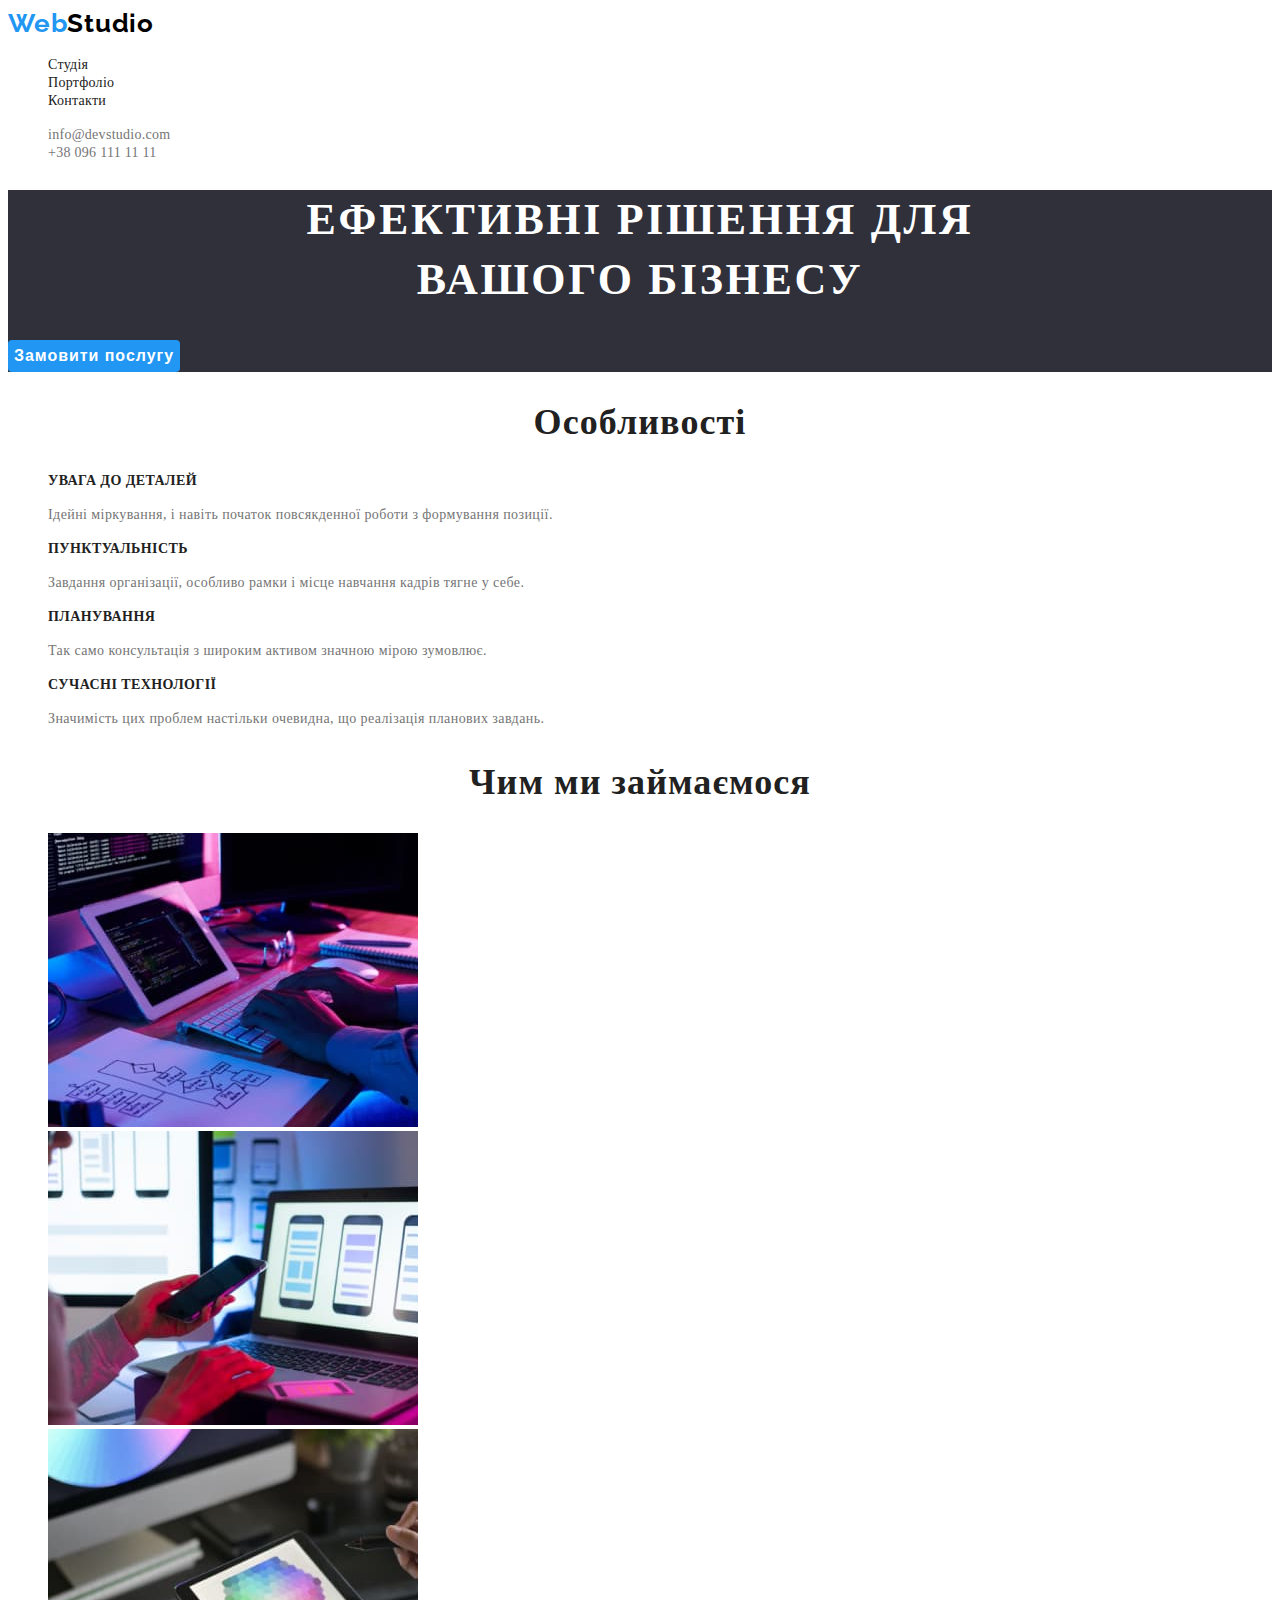
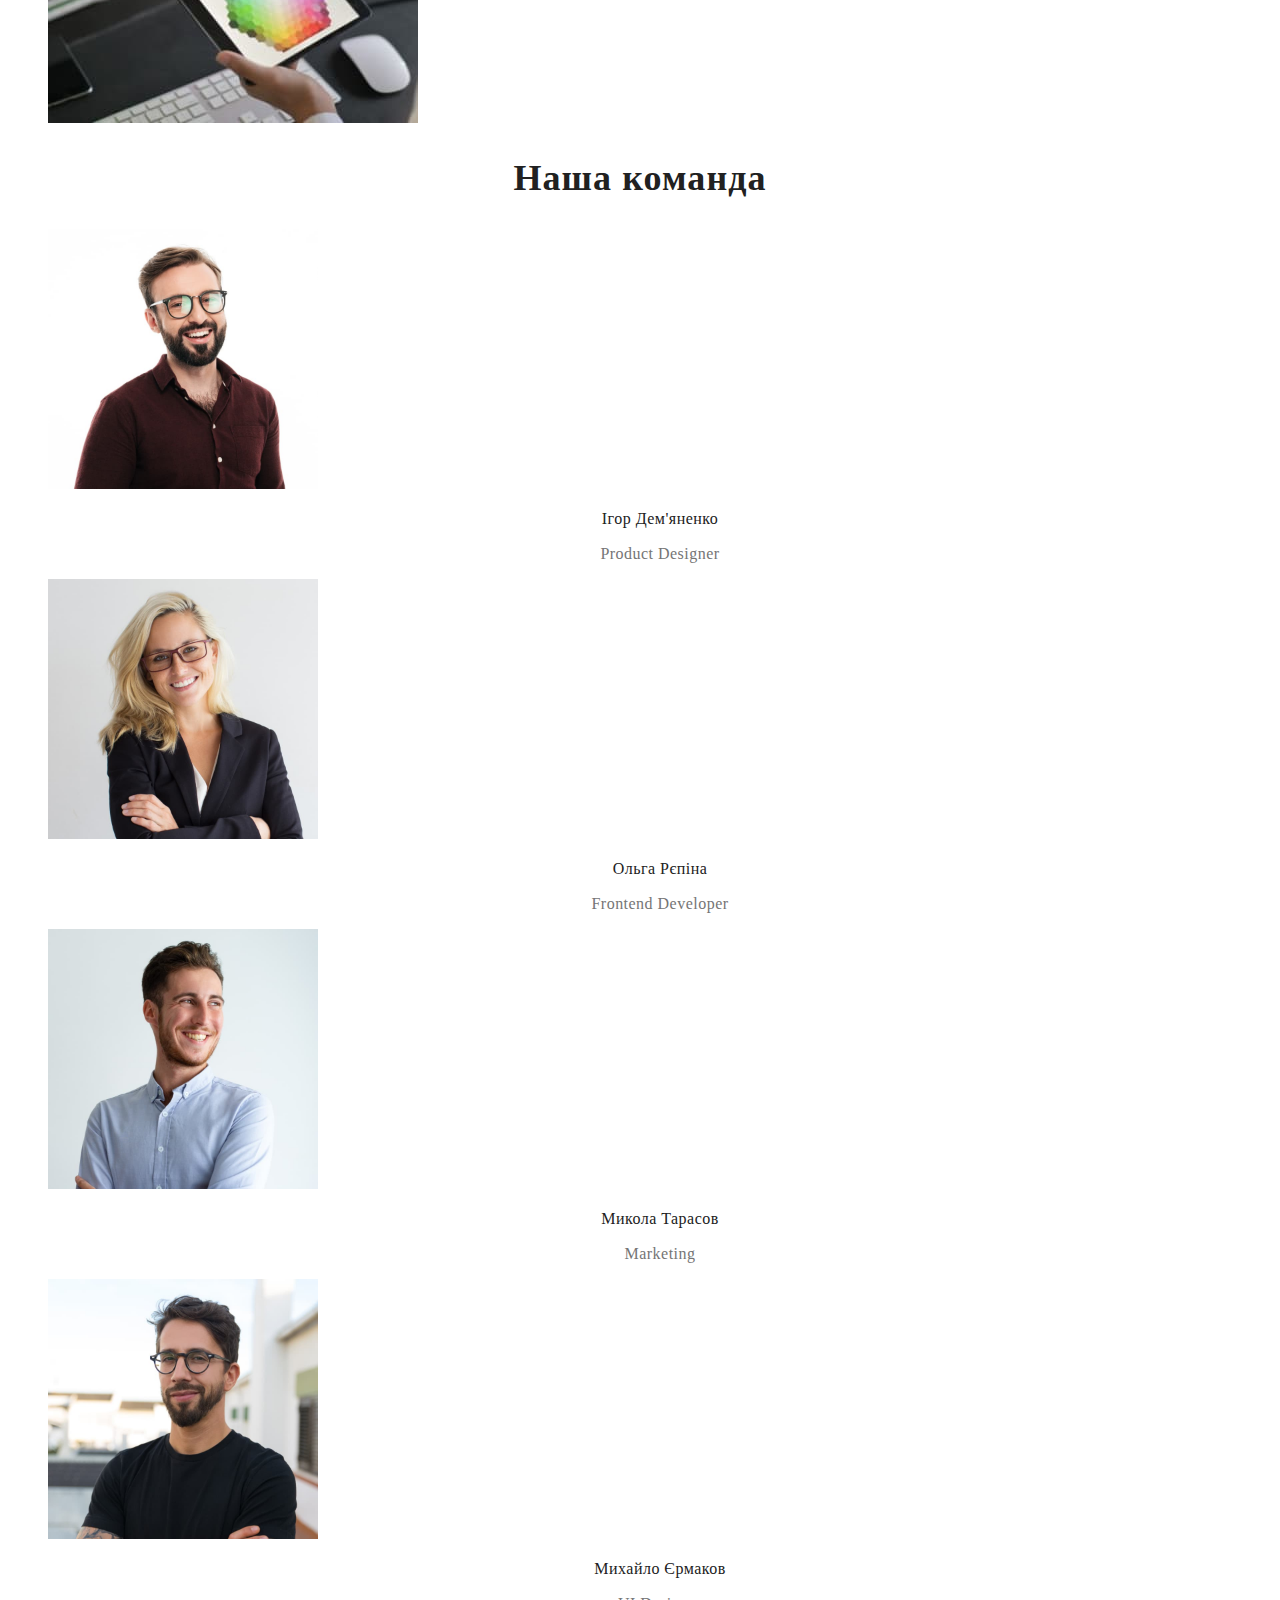
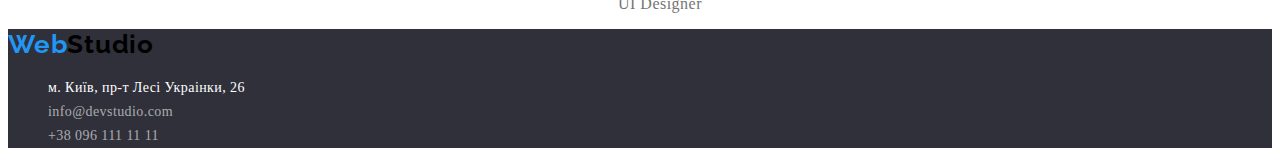
==== index.html @ 2fc6e5a8 "First" ====
<!DOCTYPE html>
<html lang="uk">
  <head>
    <meta charset="UTF-8" />
    <meta http-equiv="X-UA-Compatible" content="IE=edge" />
    <meta name="viewport" content="width=device-width, initial-scale=1.0" />
    <title>WebStudio</title>
    <link rel="stylesheet" href="./css/styles.css" />
    <link rel="preconnect" href="https://fonts.googleapis.com" />
    <link rel="preconnect" href="https://fonts.gstatic.com" crossorigin />
    <link
      href="https://fonts.googleapis.com/css2?family=Raleway:wght@700&family=Roboto:wght@400;500;700;900&display=swap"
      rel="stylesheet"
    />
  </head>
  <body>
    <header class="header">
      <nav>
        <a class="logo" href="index.html"> <span>Web</span>Studio</a>
        <ul class="header-menu">
          <li ><a class="header-menu-item" href="index.html">Студія</a></li>
          <li >
            <a class="header-menu-item" href="portfolio.html">Портфоліо</a>
          </li>
          <li ><a class="header-menu-item" href="#">Контакти</a></li>
        </ul>
      </nav>
      <ul class="contacts">
        <li >
          <a class="header-menu-item" href="mailto:info@devstudio.com">info@devstudio.com</a>
        </li>
        <li >
          <a class="header-menu-item" href="tel:+380961111111">+38 096 111 11 11</a>
        </li>
      </ul>
    </header>
    <main>
      <section class="hero">
        <h1 class="hero-header">
          Ефективні рішення для <br />
          вашого бізнесу
        </h1>
        <button class="button hero-button" type="button">Замовити послугу</button>
      </section>
      <section class="features">
        <h2 class="section-header">Особливості</h2>
        <ul class="features-list">
          <li class="features-item">
            <h3 class="features-item-header">Увага до деталей</h3>
            <p class="features-item-description">
              Ідейні міркування, і навіть початок повсякденної роботи з
              формування позиції.
            </p>
          </li>
          <li class="features-item">
            <h3 class="features-item-header">Пунктуальність</h3>
            <p class="features-item-description">
              Завдання організації, особливо рамки і місце навчання кадрів тягне
              у себе.
            </p>
          </li>
          <li class="features-item">
            <h3 class="features-item-header">Планування</h3>
            <p class="features-item-description">
              Так само консультація з широким активом значною мірою зумовлює.
            </p>
          </li>
          <li class="features-item">
            <h3 class="features-item-header">Сучасні технології</h3>
            <p class="features-item-description">
              Значимість цих проблем настільки очевидна, що реалізація планових
              завдань.
            </p>
          </li>
        </ul>
      </section>
      <section class="activity">
        <h2 class="section-header">Чим ми займаємося</h2>
        <ul class="activity-list">
          <li>
            <img
              src="./images/box1.jpg"
              alt="Людина працює на комп'ютері"
              width="370"
            />
          </li>
          <li>
            <img
              src="./images/box2.jpg"
              alt="Людина працює в телефоні"
              width="370"
            />
          </li>
          <li>
            <img
              src="./images/box3.jpg"
              alt="Людина працює на планшеті"
              width="370"
            />
          </li>
        </ul>
      </section>
      <section class="team">
        <h2 class="section-header">Наша команда</h2>
        <ul class="members-list">
          <li class="member">
            <img src="./images/member1.jpg" alt="Ігор Дем'яненко" width="270" />
            <h3 class="member-header">Ігор Дем'яненко</h3>
            <p class="member-description" lang="en">Product Designer</p>
          </li>
          <li class="member">
            <img src="./images/member2.jpg" alt="Ольга Рєпіна" width="270" />
            <h3 class="member-header">Ольга Рєпіна</h3>
            <p class="member-description" lang="en">Frontend Developer</p>
          </li>
          <li class="member">
            <img src="./images/member3.jpg" alt="Микола Тарасов" width="270" />
            <h3 class="member-header">Микола Тарасов</h3>
            <p class="member-description" lang="en">Marketing</p>
          </li>
          <li class="member">
            <img src="./images/member4.jpg" alt="Михайло Єрмаков" width="270" />
            <h3 class="member-header">Михайло Єрмаков</h3>
            <p class="member-description" lang="en">UI Designer</p>
          </li>
        </ul>
      </section>
    </main>
    <footer class="footer">
      <a class="logo" href="index.html"> <span>Web</span>Studio</a>
      <address>
        <ul class="footer-list">
          <li >
            <a class="footer-adress"
              href="https://goo.gl/maps/CPtrU1FHBa2aNyZL9"
              target="_blank"
              rel="noopener noreferrer nofollow"
              >м. Київ, пр-т Лесі Украінки, 26</a
            >
          </li>
          <li >
            <a class="footer-contact" href="mailto:info@devstudio.com">info@devstudio.com</a>
          </li>
          <li >
            <a class="footer-contact" href="tel:+380961111111">+38 096 111 11 11</a>
          </li>
        </ul>
      </address>
    </footer>
  </body>
</html>
---- css/styles.css ----
:root {
  --text-color-heavy: #212121;
  --text-color-light: #757575;
  --text-color-hover: #2196f3;
  --footer-background: #2f303a;
  --hero-background: #2f303a;
  --hero-header-color: #ffffff;
  --hero-button-color: #fff;
  --hero-button-background: #2196f3;
  --filter-button-background: #f5f4fa;
  --filter-button-hover-color: #fff;
  --filter-button-hover-background: #2196f3;
  --footer-adress-color: #ffffff;
  --footer-contact-color: rgba(255, 255, 255, 0.6);
}

}
body {
  font-family: "Roboto", sans-serif;
  font-style: normal;
}
ul {
  list-style: none;
}

a {
  text-decoration: none;
}
address {
  font-style: normal;
}
/* header */
.header {
}
.logo {
  font-family: "Raleway";
  font-weight: 700;
  font-size: 26px;
  line-height: 1.19;
  letter-spacing: 0.03em;
  color: #000;
}
.logo span {
  color: #2196f3;
}
.header-menu {
}
.header-menu-item {
  font-weight: 500;
  font-size: 14px;
  line-height: 1.14;
  letter-spacing: 0.02em;
  color: var(--text-color-heavy);
}
.contacts .header-menu-item {
  color: var(--text-color-light);
}
.header-menu-item:hover {
  color: var(--text-color-hover);
}
/*  */
.button {
  cursor: pointer;
}

/* studio*/
.hero {
  background: var(--hero-background);
}
.hero-header {
  font-weight: 900;
  font-size: 44px;
  line-height: 1.36;
  text-align: center;
  letter-spacing: 0.06em;
  text-transform: uppercase;
  color: var(--hero-header-color);
}
.hero-button {
  font-weight: 700;
  font-size: 16px;
  line-height: 1.88;
  align-items: center;
  text-align: center;
  letter-spacing: 0.06em;
  color:var(--hero-button-color);
  background: var(--hero-button-background);
  border-radius: 4px;
  border: none;
}
.features {
}
.section-header {
  font-weight: 700;
  font-size: 36px;
  line-height: 1.17;
  text-align: center;
  letter-spacing: 0.03em;
  color: var(--text-color-heavy);
}
.features-list {
}
.features-item {
}
.features-item-header {
  font-weight: 700;
  font-size: 14px;
  line-height: 1.14;
  letter-spacing: 0.03em;
  text-transform: uppercase;
  color: var(--text-color-heavy);
}
.features-item-description {
  font-weight: 400;
  font-size: 14px;
  line-height: 1.71;
  letter-spacing: 0.03em;
  color: var(--text-color-light);
}
.activity {
}
.activity-list {
}
.team {
}
.members-list {
}
.member {
}
.member-header {
  font-weight: 500;
  font-size: 16px;
  line-height: 1.19;
  text-align: center;
  letter-spacing: 0.03em;
  color: var(--text-color-heavy);
}
.member-description {
  font-weight: 400;
  font-size: 16px;
  line-height: 19px;
  text-align: center;
  letter-spacing: 0.03em;
  color: var(--text-color-light);
}
/* portfolio */
.filters {
}
.filters-list {
}
.filter-button {
  font-weight: 500;
  font-size: 16px;
  line-height: 1.62;
  text-align: center;
  letter-spacing: 0.03em;
  color: var(--text-color-heavy);
  background:var(--filter-button-background);
  border-radius: 4px;
  border: none;
}
.filter-button:hover {
  color: var(--filter-button-hover-color);
  background:var(--filter-button-hover-background);
}
.samples {
}
.samples-list {
}
.sample {
}
.sample-header {
  font-weight: 700;
  font-size: 18px;
  line-height: 2;
  letter-spacing: 0.06em;
  color: var(--text-color-heavy);
}
.sample-type {
  font-weight: 400;
  font-size: 16px;
  line-height: 1.88;
  letter-spacing: 0.03em;
  color: var(--text-color-light);
}
/* footer */
.footer {
  background: var(--footer-background);
}
.footer-list {
}
.footer-adress {
  font-weight: 400;
  font-size: 14px;
  line-height: 1.71;
  letter-spacing: 0.03em;
  color: var(--footer-adress-color);
}
.footer-contact {
  font-weight: 400;
  font-size: 14px;
  line-height: 1.71;
  letter-spacing: 0.03em;
  color: var(--footer-contact-color);
}
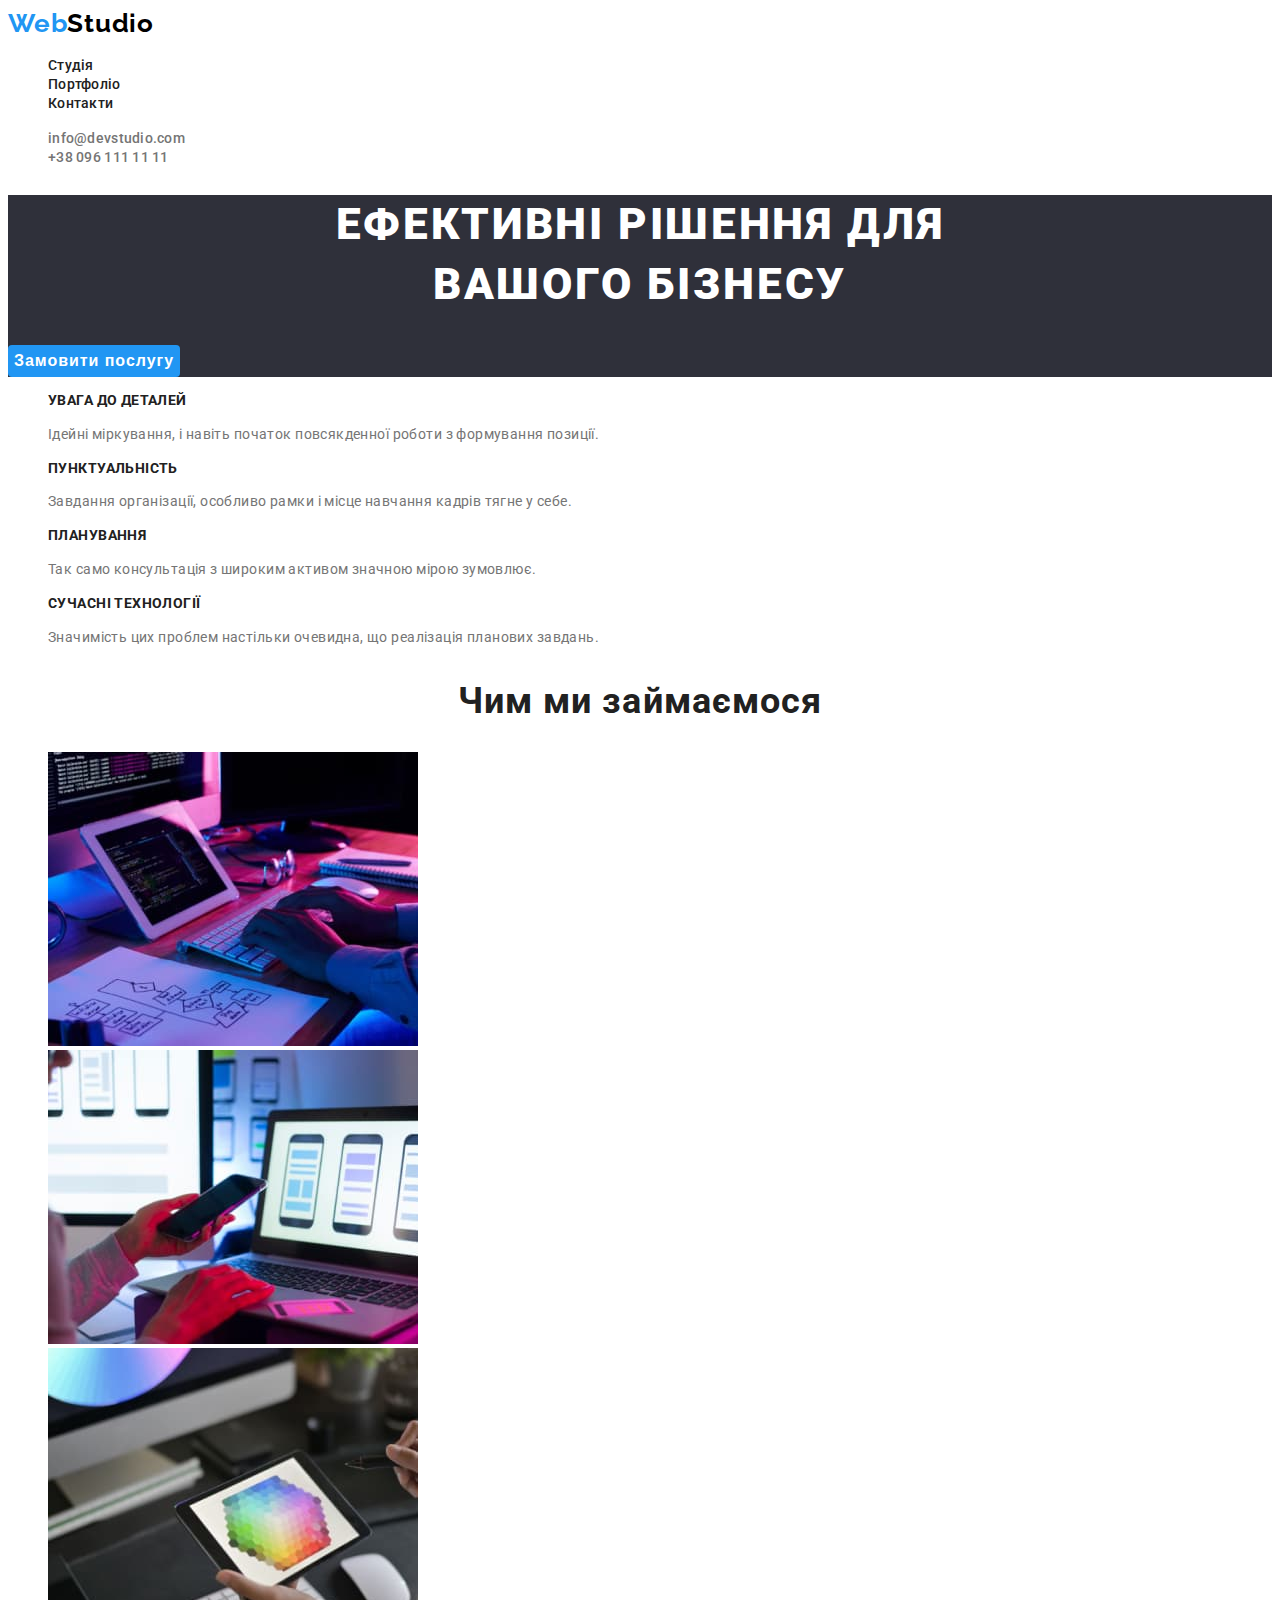
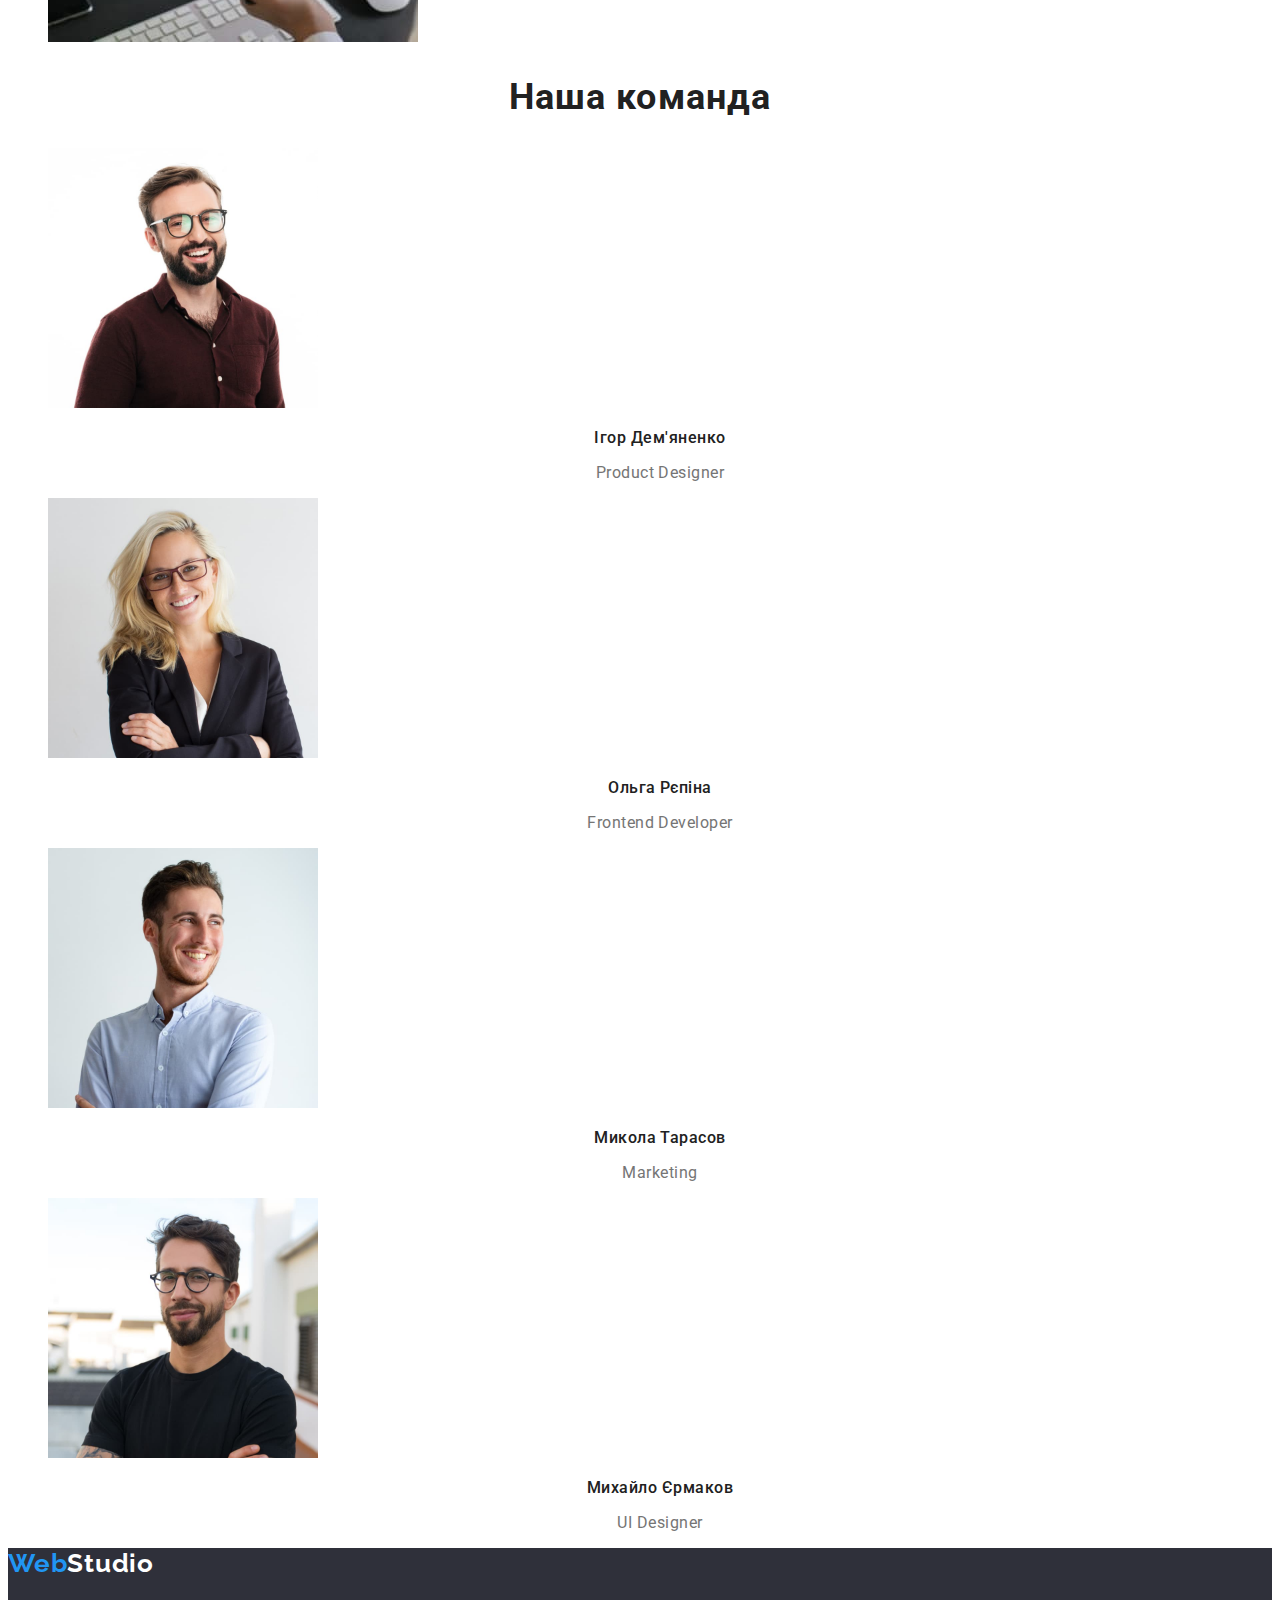
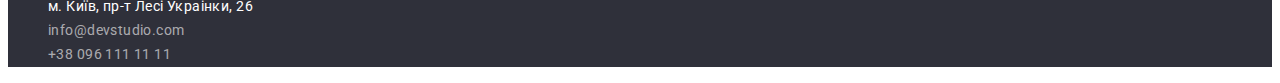
==== commit d4fddf13: "third" ====
--- a/index.html
+++ b/index.html
@@ -43,7 +43,7 @@
         <button class="button hero-button" type="button">Замовити послугу</button>
       </section>
       <section class="features">
-        <h2 class="section-header">Особливості</h2>
+        <h2 class="visually-hidden section-header">Особливості</h2>
         <ul class="features-list">
           <li class="features-item">
             <h3 class="features-item-header">Увага до деталей</h3>
--- a/css/styles.css
+++ b/css/styles.css
@@ -12,13 +12,15 @@
   --filter-button-hover-background: #2196f3;
   --footer-adress-color: #ffffff;
   --footer-contact-color: rgba(255, 255, 255, 0.6);
-}
-
-}
-body {
+  --header-logo-color: #000;
+  --footer-logo-color: #fff;
+  --logo-color: #2196f3;
+}
+
+ body {
   font-family: "Roboto", sans-serif;
   font-style: normal;
-}
+} 
 ul {
   list-style: none;
 }
@@ -29,19 +31,41 @@
 address {
   font-style: normal;
 }
+
+.visually-hidden { 
+  color: rgba(0, 0, 0, 0); 
+  position: absolute; 
+  width: 1px; 
+  height: 1px; 
+  margin: -1px; 
+  border: 0; 
+  padding: 0; 
+  white-space: nowrap;
+   clip-path: inset(100%); 
+  clip: rect(0 0 0 0); 
+  overflow: hidden;}
+
 /* header */
 .header {
 }
+
+.header .logo{
+  color: var(--header-logo-color);
+}
+
+.footer .logo{
+  color: var(--footer-logo-color);
+}
+
 .logo {
   font-family: "Raleway";
   font-weight: 700;
   font-size: 26px;
   line-height: 1.19;
   letter-spacing: 0.03em;
-  color: #000;
 }
 .logo span {
-  color: #2196f3;
+  color: var(--logo-color);
 }
 .header-menu {
 }
@@ -163,8 +187,7 @@
   color: var(--filter-button-hover-color);
   background:var(--filter-button-hover-background);
 }
-.samples {
-}
+
 .samples-list {
 }
 .sample {
@@ -203,3 +226,7 @@
   letter-spacing: 0.03em;
   color: var(--footer-contact-color);
 }
+
+.footer-adress:hover, .footer-contact:hover{
+color: var(--text-color-hover);
+}   